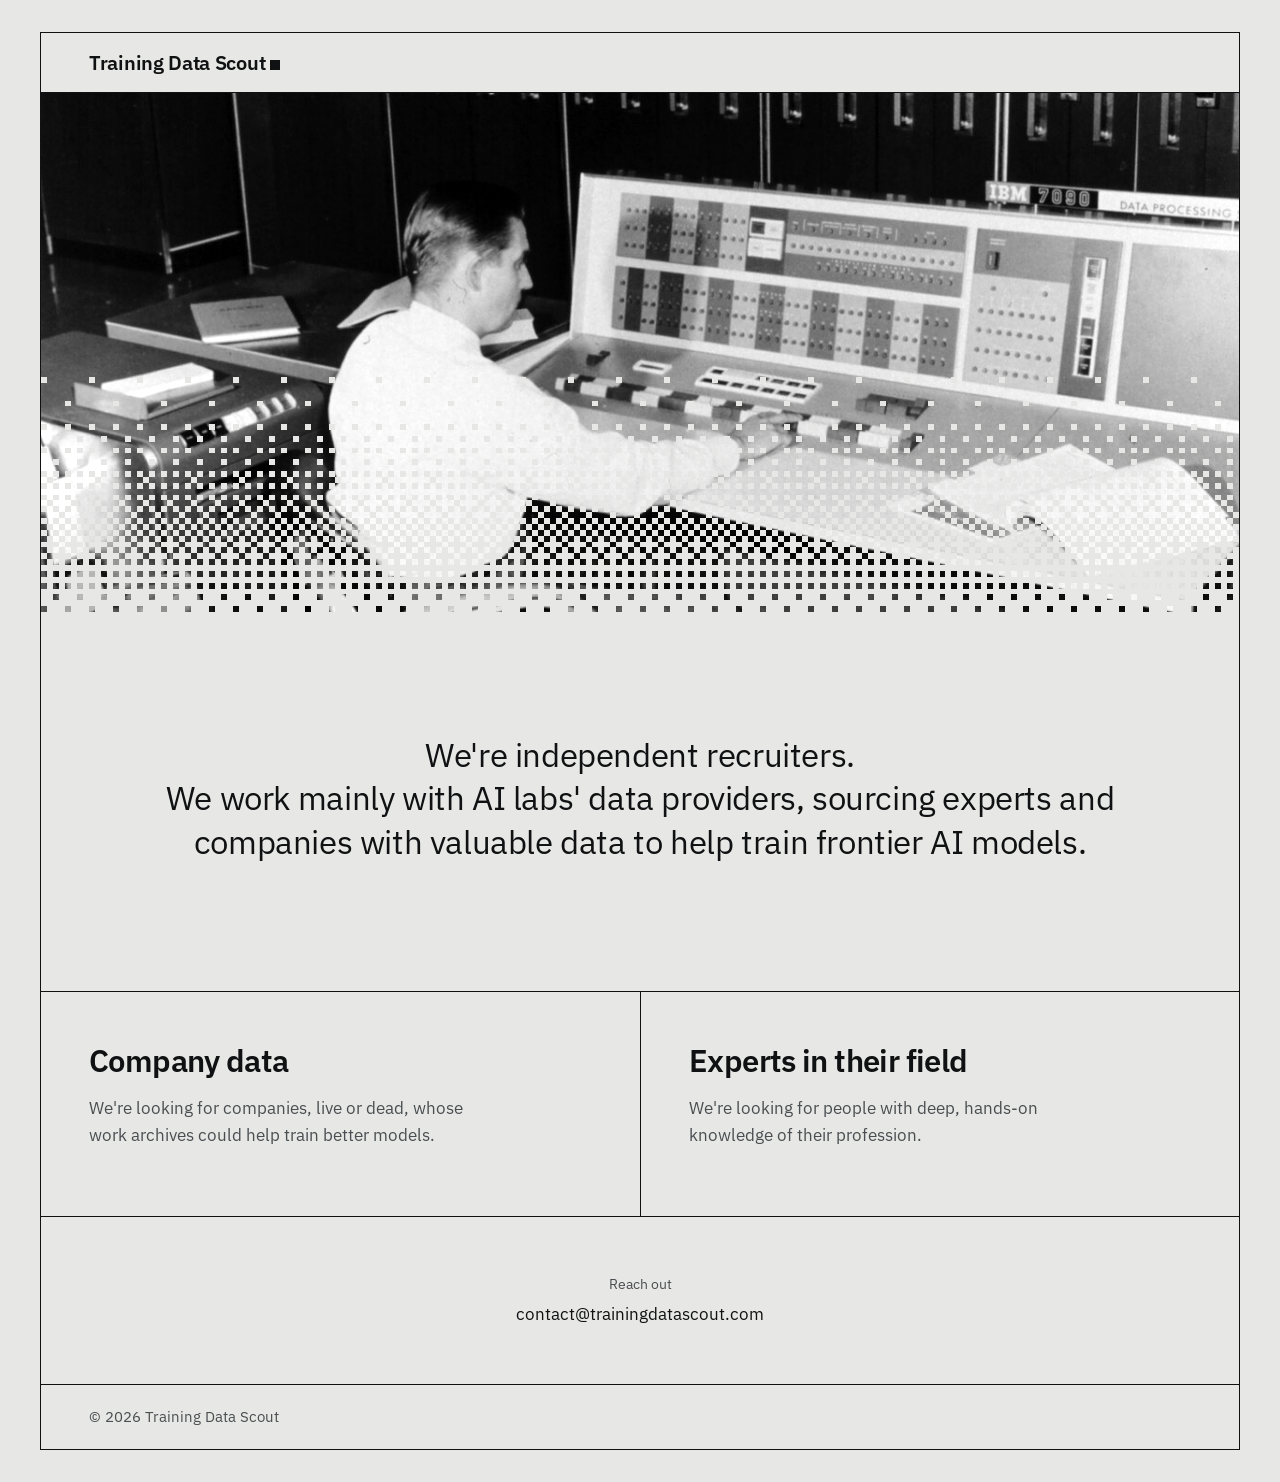
==== index.html @ 9ffb1fd2 "Landing page Training Data Scout" ====
<!doctype html>
<html lang="en">
<head>
<meta charset="utf-8">
<meta name="viewport" content="width=device-width, initial-scale=1">
<title>Training Data Scout</title>
<meta name="description" content="Independent recruiters. We work mainly with AI labs' data providers, sourcing experts and companies with valuable data to help train frontier AI models.">
<meta name="theme-color" content="#e7e8e6">
<link rel="canonical" href="https://trainingdatascout.com/">
<link rel="icon" href="favicon.svg" type="image/svg+xml">
<meta property="og:type" content="website">
<meta property="og:title" content="Training Data Scout">
<meta property="og:description" content="Independent recruiters. We work mainly with AI labs' data providers, sourcing experts and companies with valuable data to help train frontier AI models.">
<meta property="og:url" content="https://trainingdatascout.com/">
<meta property="og:image" content="https://trainingdatascout.com/assets/hero.jpg">
<meta name="twitter:card" content="summary_large_image">
<link rel="preload" href="assets/fonts/plex-400.woff2" as="font" type="font/woff2" crossorigin>
<link rel="preload" href="assets/fonts/plex-600.woff2" as="font" type="font/woff2" crossorigin>
<link rel="stylesheet" href="style.css">
</head>
<body>
<a class="skip" href="#contact">Skip to contact</a>

<div class="frame">
  <header class="bar">
    <h1 class="wordmark" translate="no">Training Data Scout<span class="block" aria-hidden="true"></span></h1>
  </header>

  <figure class="photo">
    <img src="assets/hero.jpg" width="1280" height="1004" fetchpriority="high"
         alt="Black-and-white photograph, about 1965: a technician seated at the console of an IBM 7090 computer, in front of rows of dark cabinets.">
    <canvas id="dither" aria-hidden="true"></canvas>
  </figure>

  <main>
    <section class="statement">
      <p>We're independent recruiters.<br>We work mainly with AI labs' data providers, sourcing experts and companies with valuable data to help train frontier AI models.</p>
    </section>

    <section class="cards" aria-label="What we look for">
      <article class="card">
        <h2>Company data</h2>
        <p>We're looking for companies, live or dead, whose work archives could help train better models.</p>
      </article>
      <article class="card">
        <h2>Experts in their field</h2>
        <p>We're looking for people with deep, hands-on knowledge of their profession.</p>
      </article>
    </section>

    <section id="contact" class="contact">
      <a class="mail" href="mailto:contact@trainingdatascout.com">
        <span class="mail-lead">Reach out</span>
        <span class="mail-addr">contact@trainingdatascout.com</span>
      </a>
    </section>
  </main>

  <footer class="foot">
    <span translate="no">&copy; 2026 Training Data Scout</span>  </footer>
</div>

<script src="dither.js"></script>
</body>
</html>
---- style.css ----
/* Training Data Scout — boxy, one family (IBM Plex Sans, SIL OFL, self-hosted) */
@font-face {
  font-family: "IBM Plex Sans";
  src: url("assets/fonts/plex-400.woff2") format("woff2");
  font-weight: 400; font-style: normal; font-display: swap;
}
@font-face {
  font-family: "IBM Plex Sans";
  src: url("assets/fonts/plex-600.woff2") format("woff2");
  font-weight: 600; font-style: normal; font-display: swap;
}

:root {
  --paper: #e7e8e6;
  --ink: #101112;
  --muted: #4a4e51;      /* 6.9:1 on paper */
  --line: #101112;
  --pad: clamp(1.25rem, 4vw, 3rem);
}

*, *::before, *::after { box-sizing: border-box; border-radius: 0; }

html { -webkit-text-size-adjust: 100%; background: var(--paper); }

body {
  margin: 0;
  padding: clamp(0.75rem, 2.5vw, 2rem);
  background: var(--paper);
  color: var(--ink);
  font: 400 1.0625rem/1.6 "IBM Plex Sans", system-ui, sans-serif;
  -webkit-font-smoothing: antialiased;
}

.skip {
  position: absolute; left: 0.5rem; top: -4rem;
  padding: 0.6rem 1rem; background: var(--ink); color: var(--paper);
}
.skip:focus-visible { top: 0.5rem; z-index: 10; }

.frame {
  max-width: 1200px;
  margin: 0 auto;
  border: 1px solid var(--line);
}

/* Header: wordmark only */
.bar {
  padding: 1.1rem var(--pad);
  border-bottom: 1px solid var(--line);
}
.wordmark {
  margin: 0;
  font-weight: 600;
  font-size: 1.25rem;
  line-height: 1.2;
  letter-spacing: -0.015em;
}
.wordmark .block {
  display: inline-block;
  width: 0.5em; height: 0.5em;
  margin-left: 0.22em;
  background: var(--ink);
}

/* Photo with pixel-dithered lower edge */
.photo {
  position: relative;
  margin: 0;
  aspect-ratio: 16 / 7;
  overflow: hidden;
  background: #1a1a1a;
}
.photo img {
  display: block;
  width: 100%; height: 100%;
  object-fit: cover;
  object-position: 50% 42%;
  filter: grayscale(1) contrast(1.05);
}
.photo canvas {
  position: absolute; left: 0; right: 0; bottom: -1px;
  width: 100%; height: 46%;
  image-rendering: pixelated;
  pointer-events: none;
}

/* Statement */
.statement {
  padding: clamp(3.5rem, 9vw, 8rem) var(--pad) clamp(4rem, 10vw, 9rem);
}
.statement p {
  max-width: 30em;
  margin: 0 auto;
  text-align: center;
  font-size: clamp(1.4rem, 2.6vw, 2.0625rem);
  line-height: 1.32;
  letter-spacing: -0.012em;
  text-wrap: balance;
}

.statement .hello { display: block; margin-bottom: 0.6em; font-weight: 600; }

/* Cards */
.cards {
  display: grid;
  grid-template-columns: 1fr 1fr;
  border-top: 1px solid var(--line);
}
.card {
  padding: clamp(1.75rem, 4vw, 3.25rem) var(--pad) clamp(2.25rem, 5vw, 4.5rem);
  min-height: 14rem;
}
.card + .card { border-left: 1px solid var(--line); }
.card h2 {
  margin: 0 0 1rem;
  font-weight: 600;
  font-size: clamp(1.5rem, 2.4vw, 2rem);
  line-height: 1.15;
  letter-spacing: -0.02em;
}
.card p {
  margin: 0;
  max-width: 22em;
  color: var(--muted);
  text-wrap: pretty;
}

/* Contact */
.contact { border-top: 1px solid var(--line); }
.mail {
  display: flex;
  flex-direction: column;
  align-items: center;
  justify-content: center;
  text-align: center;
  gap: 0.35rem;
  padding: clamp(2.25rem, 5vw, 3.5rem) var(--pad);
  color: var(--ink);
  text-decoration: none;
  transition: background-color 0.15s, color 0.15s;
}
.mail-lead { color: var(--muted); font-size: 0.875rem; transition: color 0.15s; }
.mail-addr {
  font: inherit;
  font-weight: 400;
  overflow-wrap: anywhere;
  text-decoration: none;
  transition: opacity 0.15s;
}
.mail:hover .mail-addr, .mail:focus-visible .mail-addr { opacity: 0.85; }
.mail:hover, .mail:focus-visible { background: var(--ink); color: var(--paper); }
.mail:hover .mail-lead, .mail:focus-visible .mail-lead { color: #c9cbc9; }
.mail:focus-visible { outline: 3px solid var(--ink); outline-offset: 3px; }

/* Footer */
.foot {
  display: flex;
  flex-wrap: wrap;
  justify-content: space-between;
  gap: 0.25rem 2rem;
  padding: 1.25rem var(--pad);
  border-top: 1px solid var(--line);
  color: var(--muted);
  font-size: 0.9375rem;
}

@media (max-width: 720px) {
  .photo { aspect-ratio: 4 / 5; }
  .photo img { object-position: 38% 50%; }
  .photo canvas { height: 34%; }
  .cards { grid-template-columns: 1fr; }
  .card + .card { border-left: 0; border-top: 1px solid var(--line); }
  .card { min-height: 0; }
}

@media (prefers-reduced-motion: reduce) {
  .mail, .mail-lead, .mail-addr { transition: none; }
}
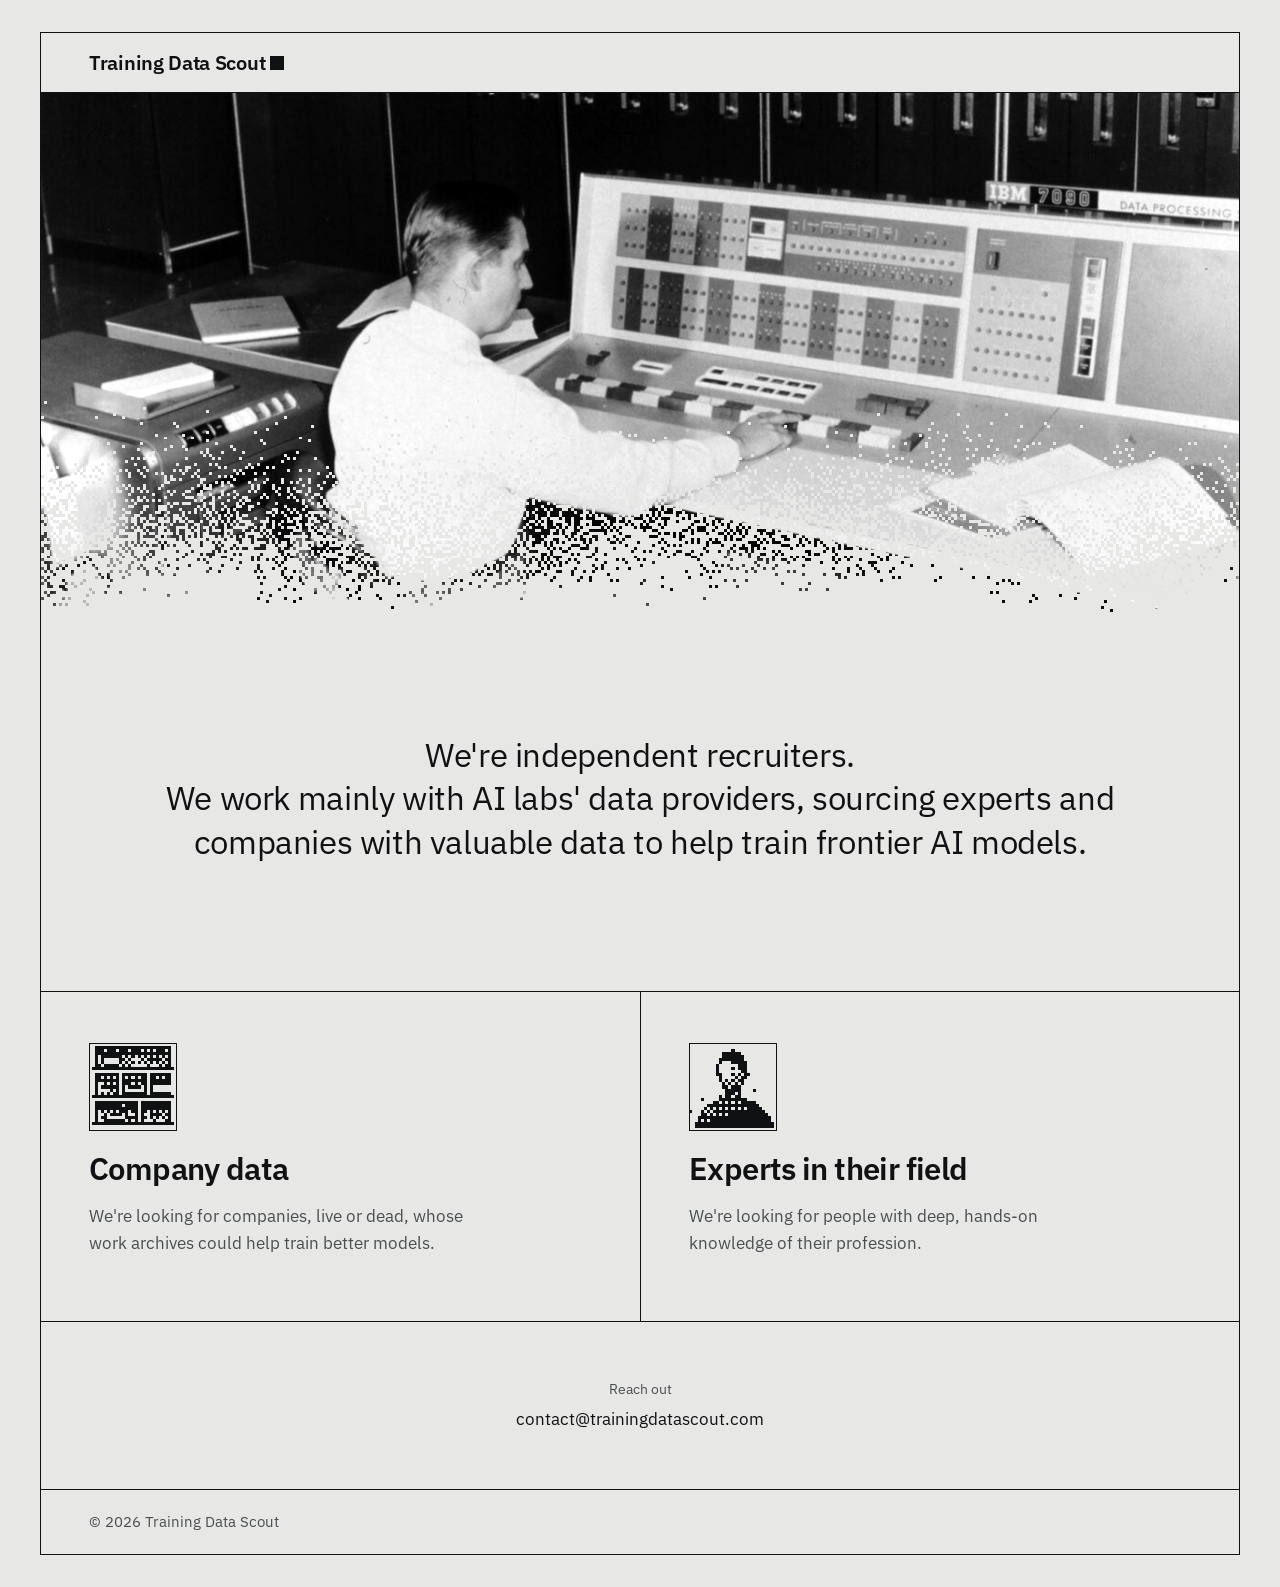
==== commit bd1cebe0: "Ajout de deux pictogrammes carrés animés (archives, expert) dans les cartes" ====
--- a/index.html
+++ b/index.html
@@ -39,10 +39,12 @@
 
     <section class="cards" aria-label="What we look for">
       <article class="card">
+        <canvas class="picto" data-picto="company" aria-hidden="true"></canvas>
         <h2>Company data</h2>
         <p>We're looking for companies, live or dead, whose work archives could help train better models.</p>
       </article>
       <article class="card">
+        <canvas class="picto" data-picto="expert" aria-hidden="true"></canvas>
         <h2>Experts in their field</h2>
         <p>We're looking for people with deep, hands-on knowledge of their profession.</p>
       </article>
@@ -61,5 +63,6 @@
 </div>
 
 <script src="dither.js"></script>
+<script src="picto.js"></script>
 </body>
 </html>
--- a/style.css
+++ b/style.css
@@ -57,8 +57,9 @@
 }
 .wordmark .block {
   display: inline-block;
-  width: 0.5em; height: 0.5em;
-  margin-left: 0.22em;
+  width: 0.698em; height: 0.698em; /* Plex Sans cap height 698/1000 em */
+  margin: 0 0 0 0.22em;
+  vertical-align: baseline;
   background: var(--ink);
 }
 
@@ -125,6 +126,16 @@
   text-wrap: pretty;
 }
 
+.picto {
+  display: block;
+  width: 88px; height: 88px;
+  margin: 0 0 1.25rem;
+  background: var(--paper);
+  outline: 1px solid var(--ink);
+  outline-offset: -1px;
+  image-rendering: pixelated;
+}
+
 /* Contact */
 .contact { border-top: 1px solid var(--line); }
 .mail {
@@ -171,6 +182,7 @@
   .cards { grid-template-columns: 1fr; }
   .card + .card { border-left: 0; border-top: 1px solid var(--line); }
   .card { min-height: 0; }
+  .picto { width: 68px; height: 68px; }
 }
 
 @media (prefers-reduced-motion: reduce) {
